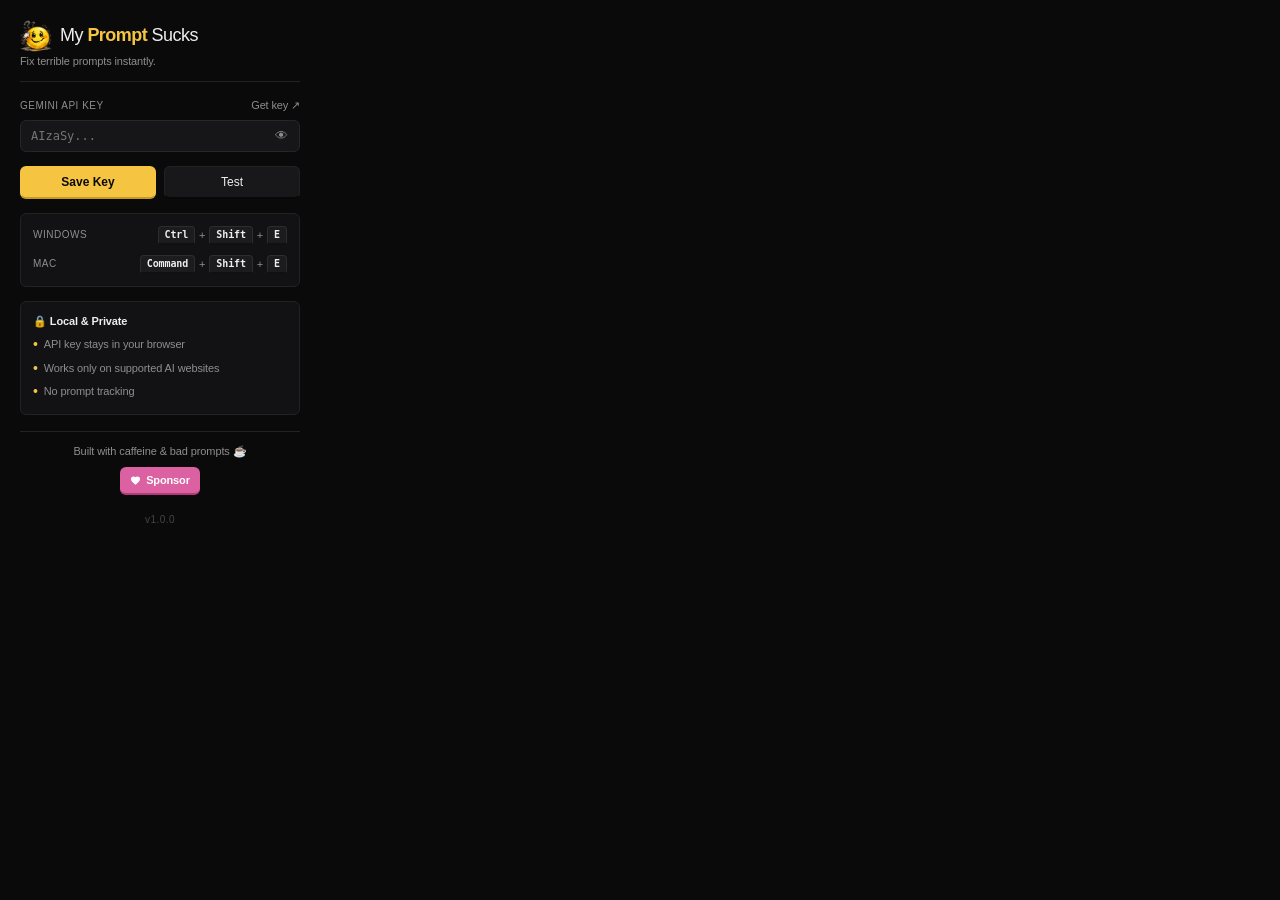
==== extension/popup.html @ bf45942c "Restructure project and add production-ready website + release system" ====
<!DOCTYPE html>
<html lang="en">
<head>
  <meta charset="UTF-8">
  <meta name="viewport" content="width=device-width, initial-scale=1.0">
  <title>MyPromptSucks Settings</title>
  <link rel="stylesheet" href="popup.css">
</head>
<body>
  <div class="popup-container">
    <header class="header">
      <div class="logo-row">
        <img src="icons/icon-48.png" class="logo-img" alt="Logo" />
        <h1 class="logo-text">My <span class="logo-accent">Prompt</span> Sucks</h1>
      </div>
      <p class="subtitle">Fix terrible prompts instantly.</p>
    </header>

    <main class="main-content">
      <!-- Supported Page View -->
      <div id="supportedView" class="view-container">
        <div class="main-content">
          <!-- Input Field Group -->
          <div class="input-group">
            <div class="label-row">
              <label for="apiKey">Gemini API Key</label>
              <a href="https://aistudio.google.com/" target="_blank" class="get-key-link">Get key &nearr;</a>
            </div>
            <div class="input-wrapper">
              <input 
                type="password" 
                id="apiKey" 
                placeholder="AIzaSy..." 
                autocomplete="off"
                spellcheck="false"
              />
              <button type="button" id="toggleVisibility" class="toggle-btn" title="Toggle visibility">
                <span class="eye-icon">&#128065;</span>
              </button>
            </div>
          </div>

          <!-- Action Buttons -->
          <div class="button-group">
            <button type="button" id="saveBtn" class="btn btn-primary">Save Key</button>
            <button type="button" id="testBtn" class="btn btn-secondary">Test</button>
          </div>

          <!-- Live Dynamic Status -->
          <div id="statusMessage" class="status-message hidden"></div>

          <!-- Keyboard Shortcut Guide -->
          <div class="shortcut-guide">
            <div class="shortcut-row">
              <span class="shortcut-os">Windows</span>
              <div class="shortcut-keys">
                <kbd>Ctrl</kbd> + <kbd>Shift</kbd> + <kbd>E</kbd>
              </div>
            </div>
            <div class="shortcut-row">
              <span class="shortcut-os">Mac</span>
              <div class="shortcut-keys">
                <kbd>Command</kbd> + <kbd>Shift</kbd> + <kbd>E</kbd>
              </div>
            </div>
          </div>

          <!-- Privacy & Trust Section -->
          <section class="privacy-section">
            <h3>🔒 Local & Private</h3>
            <ul class="privacy-list">
              <li>API key stays in your browser</li>
              <li>Works only on supported AI websites</li>
              <li>No prompt tracking</li>
            </ul>
          </section>
        </div>
      </div>

      <!-- Unsupported Page View -->
      <div id="unsupportedView" class="view-container hidden">
        <div class="unsupported-layout">
          <div class="lock-container">
            <svg class="lock-svg" width="24" height="24" viewBox="0 0 24 24" fill="none" stroke="currentColor" stroke-width="2" stroke-linecap="round" stroke-linejoin="round">
              <rect x="3" y="11" width="18" height="11" rx="2" ry="2"></rect>
              <path d="M7 11V7a5 5 0 0 1 10 0v4"></path>
            </svg>
          </div>
          <h2 class="privacy-title">Privacy Active</h2>
          <p class="privacy-description">
            MyPromptSucks only runs on supported AI websites to protect your privacy.
          </p>
          <p class="privacy-info">
            Unsupported pages are never accessed or modified.
          </p>
          <div class="supported-list-card">
            <span class="list-title">Supported Sites:</span>
            <ul class="clean-list">
              <li>ChatGPT</li>
              <li>Claude</li>
              <li>Gemini</li>
              <li>Perplexity</li>
            </ul>
          </div>
          <p class="action-note">
            Please open a supported AI platform to use prompt enhancement.
          </p>
        </div>
      </div>
    </main>

    <!-- Sponsor Section -->
    <section class="sponsor-section">
      <p class="sponsor-text">Built with caffeine & bad prompts ☕</p>
      <div class="sponsor-button-container">
        <a href="https://github.com/sponsors/seffhunnn" target="_blank" class="sponsor-link-btn">
          <svg class="heart-icon" viewBox="0 0 24 24" fill="currentColor">
            <path d="M12 21.35l-1.45-1.32C5.4 15.36 2 12.28 2 8.5 2 5.42 4.42 3 7.5 3c1.74 0 3.41.81 4.5 2.09C13.09 3.81 14.76 3 16.5 3 19.58 3 22 5.42 22 8.5c0 3.78-3.4 6.86-8.55 11.54L12 21.35z"/>
          </svg>
          Sponsor
        </a>
      </div>
    </section>

    <footer class="footer">
      <span>v1.0.0</span>
    </footer>
  </div>
  
  <script src="popup.js"></script>
</body>
</html>
---- extension/popup.css ----
/* Premium Matte Black & Warm Yellow Theme for MyPromptSucks */
/* Inspired by Raycast, Linear, and Arc Browser layout styles */

:root {
  --bg-main: #0A0A0A;             /* Matte Deep Black */
  --bg-card: #121214;             /* Soft Layered Charcoal */
  --border-color: #222225;        /* Thin Charcoal Border */
  
  --accent-yellow: #F5C542;       /* Warm Premium Yellow */
  --accent-yellow-hover: #E0B334;
  --accent-yellow-shadow: #C59828;
  
  --text-primary: #EDEDED;        /* Soft Clean White */
  --text-secondary: #8E8E8F;      /* Muted Gray */
  
  --input-bg: #161618;
  --input-border: #262629;
  --input-focus: #F5C542;
  
  --error-border: rgba(239, 68, 68, 0.2);
  --error-bg: rgba(239, 68, 68, 0.04);
  --error-text: #F87171;

  --font-stack: -apple-system, BlinkMacSystemFont, "Segoe UI", Roboto, "Helvetica Neue", Arial, sans-serif;
}

* {
  box-sizing: border-box;
  margin: 0;
  padding: 0;
}

body {
  width: 320px;
  background-color: var(--bg-main);
  color: var(--text-primary);
  font-family: var(--font-stack);
  font-size: 13px;
  line-height: 1.4;
  letter-spacing: -0.01em;
  -webkit-font-smoothing: antialiased;
}

.popup-container {
  padding: 20px;
  display: flex;
  flex-direction: column;
  gap: 16px;
}

/* Header Section */
.header {
  text-align: left;
  border-bottom: 1px solid var(--border-color);
  padding-bottom: 12px;
}

.logo-row {
  display: flex;
  align-items: center;
  gap: 8px;
}

.logo-img {
  width: 32px;
  height: 32px;
  display: block;
  object-fit: contain;
}

.logo-text {
  font-size: 18px;
  font-weight: 500;
  color: var(--text-primary);
  letter-spacing: -0.03em;
}

.logo-accent {
  font-weight: 700;
  color: var(--accent-yellow);
}

.subtitle {
  font-size: 11px;
  color: var(--text-secondary);
  margin-top: 2px;
}

/* Main Content */
.main-content {
  display: flex;
  flex-direction: column;
  gap: 14px;
}

/* Inputs & Form layout */
.input-group {
  display: flex;
  flex-direction: column;
  gap: 6px;
}

.label-row {
  display: flex;
  justify-content: space-between;
  align-items: center;
}

label {
  font-size: 10px;
  font-weight: 500;
  text-transform: uppercase;
  letter-spacing: 0.05em;
  color: var(--text-secondary);
}

.get-key-link {
  font-size: 11px;
  color: var(--text-secondary);
  text-decoration: none;
  transition: color 0.15s ease;
}

.get-key-link:hover {
  color: var(--accent-yellow);
}

.input-wrapper {
  position: relative;
  display: flex;
  align-items: center;
}

input[type="password"],
input[type="text"] {
  width: 100%;
  padding: 8px 36px 8px 10px;
  border-radius: 6px;
  border: 1px solid var(--input-border);
  background-color: var(--input-bg);
  color: var(--text-primary);
  font-size: 12px;
  outline: none;
  font-family: monospace;
  transition: border-color 0.15s ease;
}

input:focus {
  border-color: var(--input-focus);
}

.toggle-btn {
  position: absolute;
  right: 8px;
  background: none;
  border: none;
  color: var(--text-secondary);
  cursor: pointer;
  padding: 4px;
  font-size: 13px;
  display: flex;
  align-items: center;
  justify-content: center;
  transition: color 0.15s ease;
}

.toggle-btn:hover {
  color: var(--text-primary);
}

/* Action Buttons (Tactile feel) */
.button-group {
  display: flex;
  gap: 8px;
}

.btn {
  flex: 1;
  padding: 8px 12px;
  border-radius: 6px;
  border: 1px solid transparent;
  font-size: 12px;
  font-weight: 500;
  cursor: pointer;
  display: inline-flex;
  align-items: center;
  justify-content: center;
  transition: transform 0.1s ease, background-color 0.15s ease, border-bottom-width 0.1s ease;
}

.btn:active {
  transform: translateY(1.5px);
}

.btn-primary {
  background-color: var(--accent-yellow);
  color: var(--bg-main);
  font-weight: 600;
  border-bottom: 2px solid var(--accent-yellow-shadow);
}

.btn-primary:hover {
  background-color: var(--accent-yellow-hover);
}

.btn-primary:active {
  border-bottom-width: 0.5px;
}

.btn-secondary {
  background-color: #18181a;
  border: 1px solid var(--border-color);
  border-bottom: 2px solid #08080a;
  color: var(--text-primary);
}

.btn-secondary:hover {
  background-color: #222225;
}

.btn-secondary:active {
  border-bottom-width: 0.5px;
}

/* Status Notifications */
.status-message {
  padding: 8px 10px;
  border-radius: 6px;
  font-size: 11px;
  line-height: 1.4;
  animation: fadeSlide 0.2s ease-out;
}

.status-message.hidden {
  display: none;
}

.status-message.success {
  border: 1px solid rgba(245, 197, 66, 0.15);
  background-color: rgba(245, 197, 66, 0.03);
  color: var(--accent-yellow);
}

.status-message.error {
  border: 1px solid var(--error-border);
  background-color: var(--error-bg);
  color: var(--error-text);
}

.status-message.info {
  border: 1px solid rgba(255, 255, 255, 0.08);
  background-color: rgba(255, 255, 255, 0.02);
  color: var(--text-secondary);
}

/* Keyboard Shortcut Guide */
.shortcut-guide {
  display: flex;
  flex-direction: column;
  background-color: var(--bg-card);
  border: 1px solid var(--border-color);
  border-radius: 6px;
  padding: 12px;
  gap: 10px;
}

.shortcut-row {
  display: flex;
  justify-content: space-between;
  align-items: center;
  width: 100%;
}

.shortcut-os {
  font-size: 10px;
  font-weight: 500;
  text-transform: uppercase;
  letter-spacing: 0.05em;
  color: var(--text-secondary);
}

.shortcut-keys {
  display: flex;
  align-items: center;
  gap: 4px;
  font-size: 11px;
  color: var(--text-secondary);
  font-weight: 500;
  user-select: none;
}

kbd {
  background-color: #1c1c1e;
  border: 1px solid #2d2d30;
  border-bottom: 2px solid #101012;
  border-radius: 4px;
  color: var(--text-primary);
  display: inline-block;
  font-size: 10px;
  font-family: ui-monospace, SFMono-Regular, "SF Pro Text", monospace;
  font-weight: 600;
  line-height: 1;
  padding: 3px 6px;
  white-space: nowrap;
  transition: background-color 0.1s ease, border-color 0.1s ease;
  cursor: default;
}

kbd:hover {
  background-color: #222225;
  border-color: #3d3d40;
}

/* Privacy & Trust Card */
.privacy-section {
  background-color: var(--bg-card);
  border: 1px solid var(--border-color);
  border-radius: 6px;
  padding: 12px;
}

.privacy-section h3 {
  font-size: 11px;
  font-weight: 600;
  color: var(--text-primary);
  margin-bottom: 6px;
}

.privacy-list {
  list-style: none;
  display: flex;
  flex-direction: column;
  gap: 4px;
}

.privacy-list li {
  font-size: 11px;
  color: var(--text-secondary);
  display: flex;
  align-items: center;
  gap: 6px;
}

.privacy-list li::before {
  content: "•";
  color: var(--accent-yellow);
  font-size: 14px;
}

/* Unsupported Privacy Layout */
.unsupported-layout {
  display: flex;
  flex-direction: column;
  align-items: center;
  text-align: center;
  gap: 12px;
  padding: 8px 0;
  animation: fadeSlide 0.2s ease-out;
}

.lock-container {
  display: flex;
  align-items: center;
  justify-content: center;
  width: 44px;
  height: 44px;
  border-radius: 50%;
  background-color: rgba(245, 197, 66, 0.04);
  border: 1px solid rgba(245, 197, 66, 0.12);
  color: var(--accent-yellow);
  margin-bottom: 4px;
}

.lock-svg {
  width: 20px;
  height: 20px;
}

.privacy-title {
  font-size: 14px;
  font-weight: 600;
  color: var(--text-primary);
  letter-spacing: -0.01em;
}

.privacy-description {
  font-size: 11px;
  color: var(--text-secondary);
  max-width: 240px;
}

.privacy-info {
  font-size: 10px;
  color: #555555;
  margin-top: -4px;
}

.supported-list-card {
  background-color: var(--bg-card);
  border: 1px solid var(--border-color);
  border-radius: 6px;
  padding: 10px 12px;
  width: 100%;
  text-align: left;
  display: flex;
  flex-direction: column;
  gap: 6px;
}

.list-title {
  font-size: 10px;
  text-transform: uppercase;
  letter-spacing: 0.05em;
  color: var(--text-secondary);
  font-weight: 500;
}

.clean-list {
  list-style: none;
  display: grid;
  grid-template-columns: 1fr 1fr;
  gap: 4px;
}

.clean-list li {
  font-size: 11px;
  color: var(--text-primary);
  display: flex;
  align-items: center;
  gap: 6px;
}

.clean-list li::before {
  content: "•";
  color: var(--accent-yellow);
  font-size: 12px;
}

.action-note {
  font-size: 11px;
  color: var(--text-secondary);
  margin-top: 4px;
}

/* Visibility Utility */
.hidden {
  display: none !important;
}

/* Sponsor Section */
.sponsor-section {
  border-top: 1px solid var(--border-color);
  padding-top: 12px;
  display: flex;
  flex-direction: column;
  align-items: center;
  gap: 8px;
}

.sponsor-text {
  font-size: 11px;
  color: var(--text-secondary);
  font-weight: 400;
  letter-spacing: -0.01em;
}

.sponsor-button-container {
  display: flex;
  justify-content: center;
  align-items: center;
  width: 100%;
}

.sponsor-link-btn {
  display: inline-flex;
  align-items: center;
  justify-content: center;
  gap: 5px;
  background-color: #db61a2; /* GitHub Sponsor Pink */
  color: #ffffff;
  text-decoration: none;
  font-size: 11px;
  font-weight: 600;
  height: 28px;
  padding: 0 10px;
  border-radius: 6px;
  border-bottom: 2px solid #b23b78;
  transition: transform 0.1s ease, background-color 0.15s ease, border-bottom-width 0.1s ease;
  user-select: none;
}

.sponsor-link-btn:hover {
  background-color: #e374ad;
}

.sponsor-link-btn:active {
  transform: translateY(1.5px);
  border-bottom-width: 0.5px;
}

.heart-icon {
  width: 11px;
  height: 11px;
  fill: currentColor;
}

/* Footer Section */
.footer {
  text-align: center;
  font-size: 10px;
  color: #444444;
  margin-top: 2px;
  letter-spacing: 0.05em;
}

@keyframes fadeSlide {
  from { opacity: 0; transform: translateY(-4px); }
  to { opacity: 1; transform: translateY(0); }
}
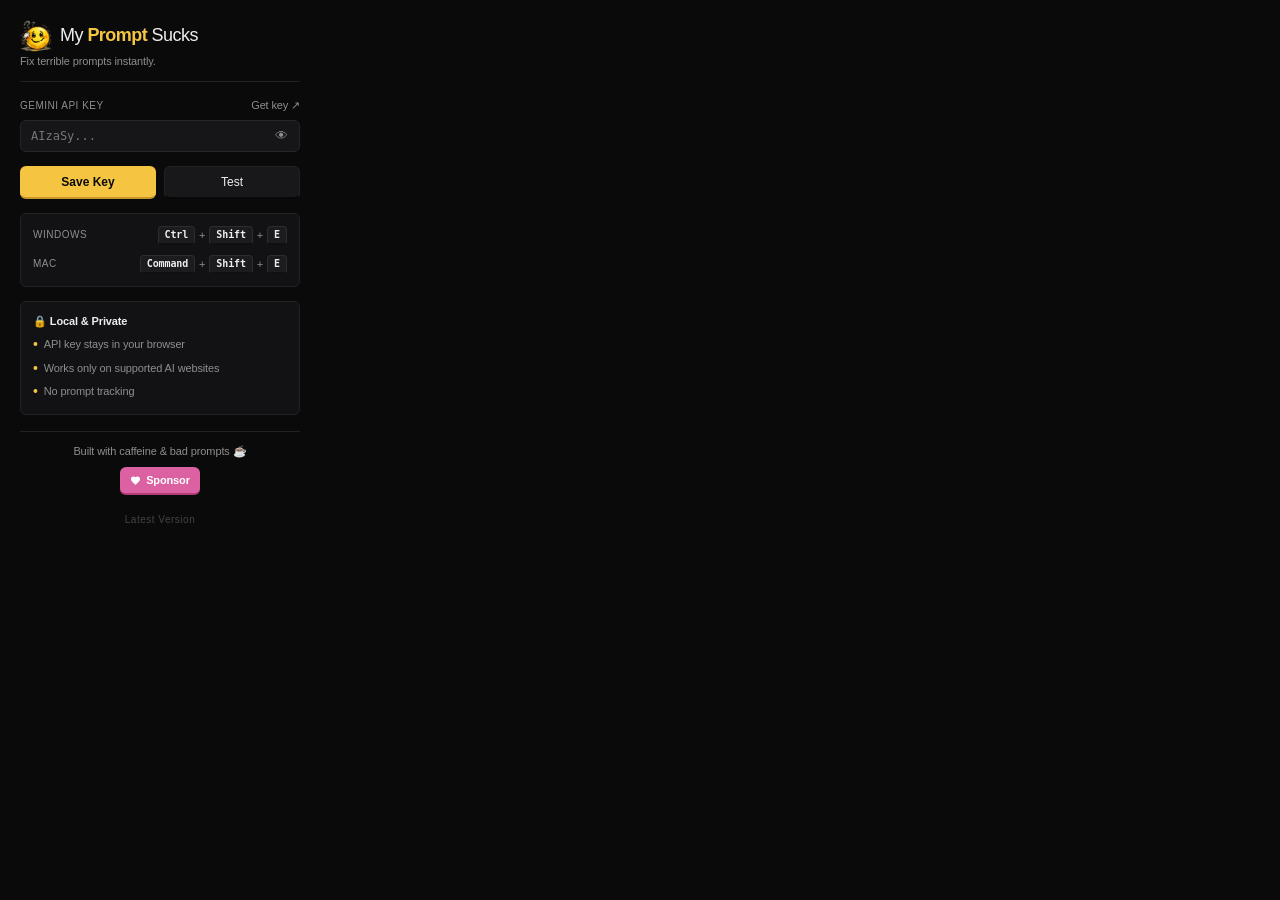
==== commit 2cc19c8d: "version updation" ====
--- a/extension/popup.html
+++ b/extension/popup.html
@@ -123,7 +123,7 @@
     </section>
 
     <footer class="footer">
-      <span>v1.0.0</span>
+      <span class="extension-version version-loading-shimmer">Loading...</span>
     </footer>
   </div>
   
--- a/extension/popup.css
+++ b/extension/popup.css
@@ -517,3 +517,42 @@
   from { opacity: 0; transform: translateY(-4px); }
   to { opacity: 1; transform: translateY(0); }
 }
+
+/* ─── DYNAMIC VERSION SHIMMER LOADERS ────────────────────────────────────── */
+
+.version-loading-shimmer {
+  position: relative;
+  overflow: hidden;
+  color: transparent !important;
+  background-color: rgba(255, 255, 255, 0.04);
+  border-radius: 3px;
+  display: inline-block;
+  min-width: 40px;
+  height: 1.1em;
+  vertical-align: middle;
+}
+
+.version-loading-shimmer::after {
+  content: "";
+  position: absolute;
+  top: 0;
+  right: 0;
+  bottom: 0;
+  left: 0;
+  transform: translateX(-100%);
+  background-image: linear-gradient(
+    90deg,
+    rgba(255, 255, 255, 0) 0%,
+    rgba(255, 255, 255, 0.05) 20%,
+    rgba(255, 255, 255, 0.12) 60%,
+    rgba(255, 255, 255, 0) 100%
+  );
+  animation: version-shimmer 1.5s infinite;
+}
+
+@keyframes version-shimmer {
+  100% {
+    transform: translateX(100%);
+  }
+}
+
